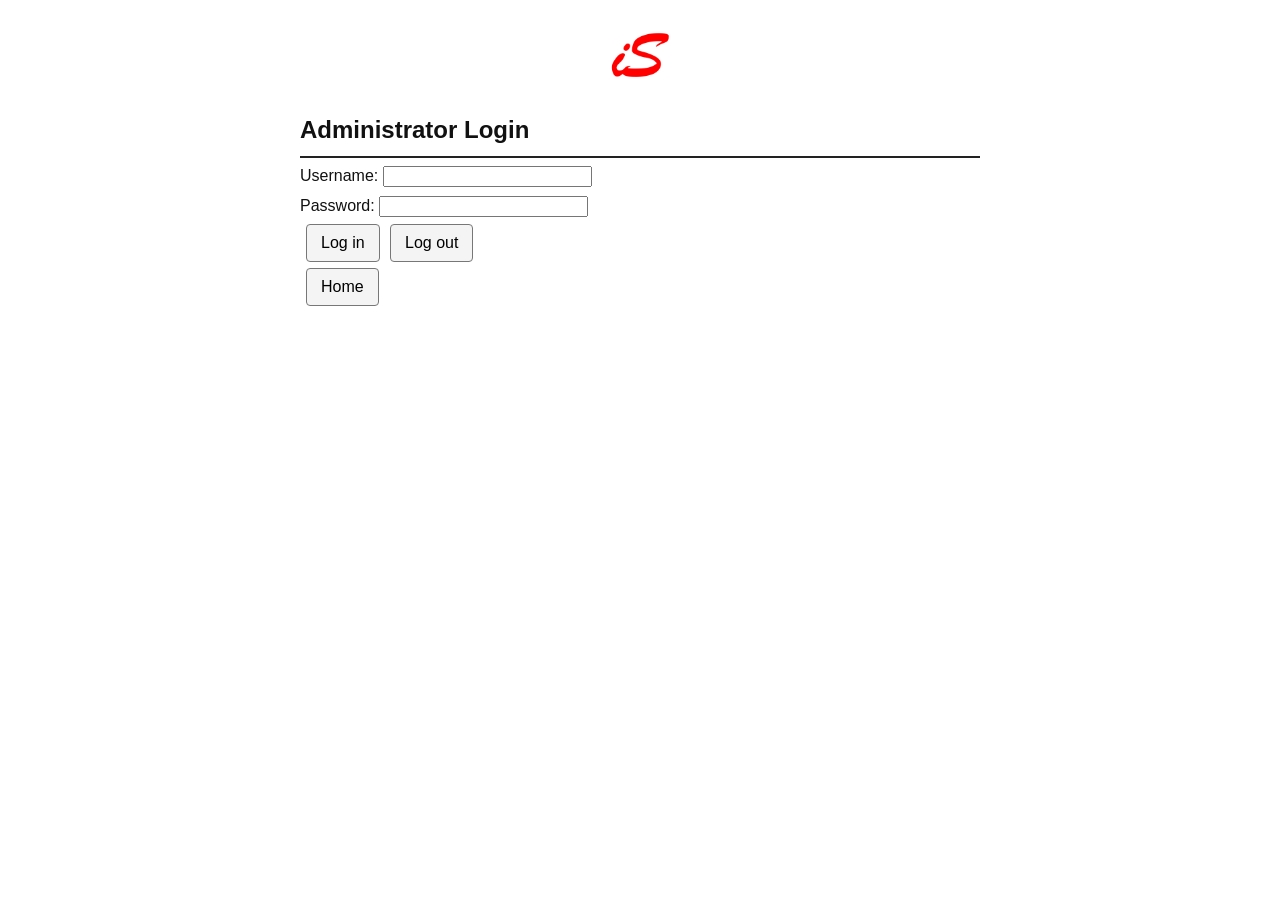
==== admin.html @ 34e44825 "Add client feedback system with admin login and logo Simple localStorage-backed feedback system: cli" ====
<!DOCTYPE html>
<html>
<head>
  <meta charset="utf-8">
  <title>Client Feedback - Administrator</title>
  <link rel="stylesheet" href="shared.css">
  <script src="shared.js"></script>
  <script src="logo.js"></script>
  <script src="accounts.js"></script>
</head>
<body>
  <div id="logo"></div>

  <div id="login">
    <h1>Administrator Login</h1>
    <p>
      Username: <input id="loginUser" type="text" size="24" autocomplete="username">
    </p>
    <p>
      Password: <input id="loginPass" type="password" size="24" autocomplete="current-password">
    </p>
    <p><button id="loginBtn">Log in</button> <button id="logoutBtn">Log out</button></p>
    <p id="loginMsg"></p>
    <p><button id="homeBtn" type="button">Home</button></p>
  </div>

  <div id="adminUI" hidden>
    <h1>Administrator Interface (logged in as <span id="whoami"></span>)</h1>
    <p><a href="index.html">Home</a> | <a href="client.html">Client Interface</a> | <button id="logoutBtn2">Log out</button></p>

    <h2>Submitted Reports</h2>
    <p id="unread"></p>
    <ul id="reportList"></ul>
  </div>

  <script>
    function formatDateTime(iso) {
      const d = new Date(iso);
      return d.toLocaleString();
    }

    function renderThread(report, viewer) {
      const ul = document.createElement("ul");
      for (const msg of report.thread) {
        const li = document.createElement("li");
        const prefix = msg.from === "admin" ? "Administrator: " : "Client: ";
        li.textContent = prefix + msg.text + " (" + formatDateTime(msg.at) + ")";
        if (viewer === "admin" && msg.at) {
          const delBtn = document.createElement("button");
          delBtn.textContent = " Delete";
          delBtn.addEventListener("click", function () {
            if (confirm("Delete this reply?")) {
              deleteReply(report.id, msg.at, msg.from);
              render();
            }
          });
          li.appendChild(delBtn);
        }
        ul.appendChild(li);
      }
      if (report.thread.length === 0) {
        const li = document.createElement("li");
        li.textContent = "(No conversation yet)";
        ul.appendChild(li);
      }
      return ul;
    }

    function reportTitle(report) {
      let text = "Report #" + report.id + " [" + (report.resolved ? "Resolved" : "Unresolved") + "] " + formatDateTime(report.createdAt);
      if (!isSeen(report.id)) {
        text += " [UNREAD]";
      }
      return text;
    }

    function updateUnread() {
      const count = unreadCount();
      const p = document.getElementById("unread");
      if (count === 0) {
        p.textContent = "Unread new reports: 0";
      } else {
        p.textContent = "Unread new reports: " + count;
      }
    }

    function buildReportItem(report) {
      const li = document.createElement("li");

      const title = document.createElement("p");
      title.textContent = reportTitle(report);
      li.appendChild(title);

      const delReportBtn = document.createElement("button");
      delReportBtn.textContent = "Delete report";
      delReportBtn.addEventListener("click", function () {
        if (confirm("Delete this report and its whole conversation? This cannot be undone.")) {
          deleteReport(report.id);
          render();
        }
      });
      const delLine = document.createElement("p");
      delLine.appendChild(delReportBtn);
      li.appendChild(delLine);

      // View report details
      const details = document.createElement("details");
      const summary = document.createElement("summary");
      summary.textContent = "View report details";
      details.appendChild(summary);

      // Opening the report counts as reading it: clears [UNREAD],
      // updates the counter without a full re-render (which would close it).
      details.addEventListener("toggle", function () {
        if (details.open && !isSeen(report.id)) {
          markSeen(report.id);
          title.textContent = reportTitle(report);
          updateUnread();
        }
      });

      const bodyLabel = document.createElement("p");
      bodyLabel.textContent = "Report text:";
      details.appendChild(bodyLabel);

      const body = document.createElement("p");
      body.textContent = report.text;
      details.appendChild(body);

      const threadLabel = document.createElement("p");
      threadLabel.textContent = "Conversation:";
      details.appendChild(threadLabel);

      details.appendChild(renderThread(report, "admin"));

      const responseBox = document.createElement("textarea");
      responseBox.rows = 3;
      responseBox.cols = 50;
      details.appendChild(responseBox);

      const responseBtn = document.createElement("button");
      responseBtn.textContent = "Send";
      responseBtn.addEventListener("click", function () {
        const text = responseBox.value.trim();
        if (text.length === 0) return;
        addReply(report.id, "admin", text);
        render();
      });
      const sendLine = document.createElement("p");
      sendLine.appendChild(responseBtn);
      details.appendChild(sendLine);

      // Resolve controls
      const resolveLine = document.createElement("p");
      if (report.resolved) {
        const markBtn = document.createElement("button");
        markBtn.textContent = "Mark unresolved";
        markBtn.addEventListener("click", function () {
          setResolved(report.id, false);
          render();
        });
        resolveLine.appendChild(markBtn);
      } else {
        const markBtn = document.createElement("button");
        markBtn.textContent = "Mark resolved";
        markBtn.addEventListener("click", function () {
          setResolved(report.id, true);
          render();
        });
        resolveLine.appendChild(markBtn);
      }
      details.appendChild(resolveLine);

      li.appendChild(details);
      return li;
    }

    function render() {
      const data = loadData();
      const reportList = document.getElementById("reportList");
      reportList.textContent = "";
      const reports = data.reports.slice().reverse();
      for (const report of reports) {
        reportList.appendChild(buildReportItem(report));
      }
      if (reports.length === 0) {
        const li = document.createElement("li");
        li.textContent = "(No reports yet)";
        reportList.appendChild(li);
      }
      updateUnread();
    }

    // Keep in sync with client page changes
    onDataChange(render);
    LGO.renderLogo(document.getElementById("logo"));

    // ---- Login gate ----
    const loginDiv = document.getElementById("login");
    const adminUIDiv = document.getElementById("adminUI");
    const loginMsg = document.getElementById("loginMsg");

    function showLogin() {
      loginDiv.hidden = false;
      adminUIDiv.hidden = true;
      document.getElementById("whoami").textContent = "";
      loginMsg.textContent = "";
    }

    function showAdminUI() {
      loginDiv.hidden = true;
      adminUIDiv.hidden = false;
      document.getElementById("whoami").textContent = currentUser();
      render();
    }

    async function attemptLogin() {
      const userEl = document.getElementById("loginUser");
      const passEl = document.getElementById("loginPass");
      const user = userEl.value.trim();
      const pass = passEl.value;
      if (user.length === 0 || pass.length === 0) {
        loginMsg.textContent = "Enter both username and password.";
        return;
      }
      const matched = await checkAdminCredentials(user, pass);
      if (matched) {
        startAdminSession(matched);
        userEl.value = "";
        passEl.value = "";
        loginMsg.textContent = "";
        showAdminUI();
      } else {
        loginMsg.textContent = "Wrong username or password.";
        passEl.value = "";
      }
    }

    document.getElementById("loginBtn").addEventListener("click", attemptLogin);
    document.getElementById("loginPass").addEventListener("keydown", function (e) {
      if (e.key === "Enter") attemptLogin();
    });
    document.getElementById("logoutBtn").addEventListener("click", function () { endAdminSession(); showLogin(); });
    document.getElementById("logoutBtn2").addEventListener("click", function () { endAdminSession(); showLogin(); });
    document.getElementById("homeBtn").addEventListener("click", function () { window.location.href = "index.html"; });

    // Start state: logged in? show admin UI; otherwise show login.
    if (adminSessionActive()) {
      showAdminUI();
    } else {
      showLogin();
    }
  </script>
</body>
</html>
---- shared.css ----
* { box-sizing: border-box; }

body {
  font-family: -apple-system, "Segoe UI", Roboto, Helvetica, Arial, sans-serif;
  max-width: 720px;
  margin: 0 auto;
  padding: 16px 20px 64px;
  line-height: 1.5;
  color: #111;
}

#logo { margin-bottom: 4px; }
#logo img { display: block; margin: 0 auto; }

h1 {
  font-size: 1.5rem;
  margin: 12px 0 6px;
  padding-bottom: 8px;
  border-bottom: 2px solid #222;
}

h2 {
  font-size: 1.1rem;
  margin: 32px 0 8px;
  padding-bottom: 4px;
  border-bottom: 1px solid #ddd;
}

h3 {
  font-size: 1rem;
  margin: 20px 0 4px;
}

p { margin: 6px 0; }

textarea {
  display: block;
  font: inherit;
  color: inherit;
  width: 100%;
  max-width: 100%;
  padding: 8px 10px;
  border: 1px solid #999;
  border-radius: 4px;
  background: #fff;
  resize: vertical;
}

button {
  font: inherit;
  padding: 6px 14px;
  border: 1px solid #777;
  border-radius: 4px;
  background: #f4f4f4;
  cursor: pointer;
}

button:active { background: #e2e2e2; }

ul { margin: 8px 0; padding-left: 22px; }

/* Report list: thin separators instead of a wall of nested bullets */
#reportList > li {
  border-bottom: 1px solid #e5e5e5;
  padding: 12px 0;
}

#reportList > li > p:first-child {
  font-weight: 600;
  margin-top: 0;
}

/* Conversation replies get a subtle left indent */
li ul {
  margin: 6px 0 10px;
  padding-left: 18px;
}

li ul li { margin: 4px 0; }

details {
  border: 1px solid #ddd;
  border-radius: 4px;
  padding: 10px 14px;
  margin: 8px 0;
  background: #fafafa;
}

summary {
  cursor: pointer;
  font-weight: 600;
}

summary + p { margin-top: 8px; }

/* Inline Delete button after reply text */
li button, p button { margin-left: 6px; }

#unread {
  font-weight: 600;
  margin: 8px 0 12px;
}
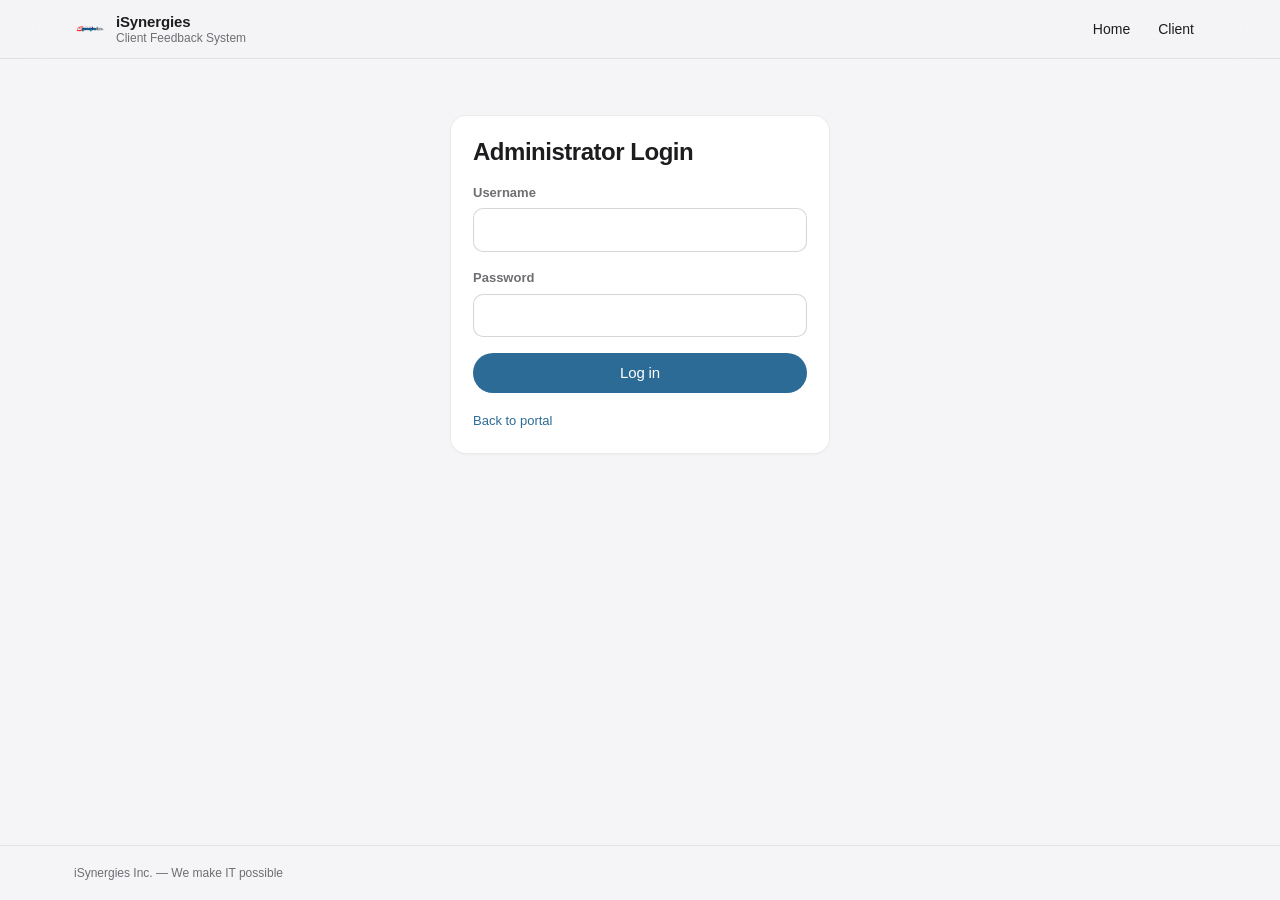
==== commit e915b3a7: "Restyle the feedback interfaces and add project/type report fields Replace the bare pages with an Ap" ====
--- a/admin.html
+++ b/admin.html
@@ -1,216 +1,520 @@
 <!DOCTYPE html>
-<html>
+<html lang="en">
 <head>
   <meta charset="utf-8">
-  <title>Client Feedback - Administrator</title>
+  <meta name="viewport" content="width=device-width, initial-scale=1">
+  <title>Administrator — iSynergies Client Feedback</title>
+  <link rel="icon" href="iSynergies (1).png">
   <link rel="stylesheet" href="shared.css">
   <script src="shared.js"></script>
   <script src="logo.js"></script>
   <script src="accounts.js"></script>
 </head>
 <body>
-  <div id="logo"></div>
-
-  <div id="login">
-    <h1>Administrator Login</h1>
-    <p>
-      Username: <input id="loginUser" type="text" size="24" autocomplete="username">
-    </p>
-    <p>
-      Password: <input id="loginPass" type="password" size="24" autocomplete="current-password">
-    </p>
-    <p><button id="loginBtn">Log in</button> <button id="logoutBtn">Log out</button></p>
-    <p id="loginMsg"></p>
-    <p><button id="homeBtn" type="button">Home</button></p>
-  </div>
-
-  <div id="adminUI" hidden>
-    <h1>Administrator Interface (logged in as <span id="whoami"></span>)</h1>
-    <p><a href="index.html">Home</a> | <a href="client.html">Client Interface</a> | <button id="logoutBtn2">Log out</button></p>
-
-    <h2>Submitted Reports</h2>
-    <p id="unread"></p>
-    <ul id="reportList"></ul>
-  </div>
+  <header class="topbar">
+    <div class="wrap topbar-inner">
+      <a class="brand" href="index.html">
+        <span class="brand-logo" id="logo"></span>
+        <span class="brand-text">
+          <strong>iSynergies</strong>
+          <span>Client Feedback System</span>
+        </span>
+      </a>
+      <nav class="navlinks" aria-label="Primary">
+        <a href="index.html">Home</a>
+        <a href="client.html">Client</a>
+      </nav>
+    </div>
+  </header>
+
+  <!-- Logged out -->
+  <main class="wrap" id="loginView">
+    <div class="login-wrap">
+      <section class="card login-card" aria-labelledby="loginTitle">
+        <div class="card-head">
+          <h1 id="loginTitle">Administrator Login</h1>
+        </div>
+        <form id="loginForm" novalidate>
+          <div class="field">
+            <label for="loginUser">Username</label>
+            <input id="loginUser" type="text" autocomplete="username" autocapitalize="none" spellcheck="false">
+          </div>
+          <div class="field">
+            <label for="loginPass">Password</label>
+            <input id="loginPass" type="password" autocomplete="current-password">
+          </div>
+          <button class="btn btn-primary btn-block" type="submit">Log in</button>
+          <p class="hint" id="loginMsg" role="alert" aria-live="assertive"></p>
+        </form>
+        <p class="hint" style="margin-top:18px"><a href="index.html">Back to portal</a></p>
+      </section>
+    </div>
+  </main>
+
+  <!-- Logged in -->
+  <main class="wrap" id="adminView" hidden>
+    <div class="notice" id="notice" hidden>
+      <svg width="18" height="18" viewBox="0 0 24 24" fill="none" stroke="currentColor" stroke-width="1.8" stroke-linecap="round" stroke-linejoin="round" aria-hidden="true">
+        <path d="M6 9a6 6 0 0 1 12 0c0 5 2 6 2 6H4s2-1 2-6"></path>
+        <path d="M10 19a2.2 2.2 0 0 0 4 0"></path>
+      </svg>
+      <span id="noticeText"></span>
+      <button class="notice-close" id="noticeClose" type="button" aria-label="Dismiss notifications">&times;</button>
+    </div>
+
+    <header class="admin-head">
+      <span class="avatar" id="avatar" aria-hidden="true">A</span>
+      <div>
+        <h1>Administrator Dashboard</h1>
+        <p class="meta">Signed in as <span id="whoami"></span></p>
+      </div>
+      <div class="who">
+        <button class="btn btn-secondary btn-sm" id="logoutBtn" type="button">Log out</button>
+      </div>
+    </header>
+
+    <div class="admin-grid">
+      <aside>
+        <nav class="sidenav" aria-label="Report filters">
+          <button type="button" data-filter="all" aria-current="true">
+            All Reports <span class="count" data-count="all">0</span>
+          </button>
+          <button type="button" data-filter="open">
+            Open <span class="count" data-count="open">0</span>
+          </button>
+          <button type="button" data-filter="resolved">
+            Resolved <span class="count" data-count="resolved">0</span>
+          </button>
+          <button type="button" data-filter="unread">
+            Unread <span class="count" data-count="unread">0</span>
+          </button>
+        </nav>
+      </aside>
+
+      <section aria-labelledby="reportsTitle">
+        <div class="card-head">
+          <h2 id="reportsTitle">Submitted Reports</h2>
+        </div>
+
+        <div class="toolbar">
+          <label class="visually-hidden" for="search">Search reports</label>
+          <input class="search" id="search" type="search" placeholder="Search title, description or project" autocomplete="off">
+          <label class="visually-hidden" for="filterProject">Filter by project</label>
+          <select id="filterProject"></select>
+          <button class="btn btn-secondary btn-sm" id="clearFilters" type="button">Clear</button>
+        </div>
+
+        <div class="table-wrap">
+          <table>
+            <thead>
+              <tr>
+                <th scope="col">ID</th>
+                <th scope="col">Project</th>
+                <th scope="col">Title</th>
+                <th scope="col">Submitted</th>
+                <th scope="col">Status</th>
+                <th scope="col">Actions</th>
+              </tr>
+            </thead>
+            <tbody id="reportRows"></tbody>
+          </table>
+        </div>
+      </section>
+    </div>
+  </main>
+
+  <footer class="site-footer">
+    <div class="wrap">iSynergies Inc. — We make IT possible</div>
+  </footer>
+
+  <!-- Report details -->
+  <dialog id="reportDialog" aria-labelledby="dlgTitle">
+    <div class="dialog-card">
+      <div class="card-head">
+        <h2 id="dlgTitle">Report</h2>
+        <button class="btn btn-ghost btn-sm" id="dlgClose" type="button">Close</button>
+      </div>
+
+      <div class="dialog-meta" id="dlgMeta"></div>
+      <p class="dialog-text" id="dlgText"></p>
+
+      <h3>Conversation</h3>
+      <div id="dlgThread"></div>
+
+      <div class="field">
+        <label for="dlgReply">Reply to client</label>
+        <textarea id="dlgReply" rows="3" placeholder="Write a response&hellip;"></textarea>
+      </div>
+
+      <div class="dlg-actions">
+        <button class="btn btn-primary btn-sm" id="dlgSend" type="button">Reply</button>
+        <button class="btn btn-secondary btn-sm" id="dlgToggle" type="button">Mark resolved</button>
+        <span class="spacer"></span>
+        <button class="btn btn-danger-ghost btn-sm" id="dlgDelete" type="button">Delete report</button>
+      </div>
+    </div>
+  </dialog>
 
   <script>
-    function formatDateTime(iso) {
-      const d = new Date(iso);
-      return d.toLocaleString();
-    }
-
-    function renderThread(report, viewer) {
-      const ul = document.createElement("ul");
-      for (const msg of report.thread) {
-        const li = document.createElement("li");
-        const prefix = msg.from === "admin" ? "Administrator: " : "Client: ";
-        li.textContent = prefix + msg.text + " (" + formatDateTime(msg.at) + ")";
-        if (viewer === "admin" && msg.at) {
-          const delBtn = document.createElement("button");
-          delBtn.textContent = " Delete";
-          delBtn.addEventListener("click", function () {
-            if (confirm("Delete this reply?")) {
-              deleteReply(report.id, msg.at, msg.from);
-              render();
-            }
-          });
-          li.appendChild(delBtn);
-        }
-        ul.appendChild(li);
-      }
-      if (report.thread.length === 0) {
-        const li = document.createElement("li");
-        li.textContent = "(No conversation yet)";
-        ul.appendChild(li);
-      }
-      return ul;
-    }
-
-    function reportTitle(report) {
-      let text = "Report #" + report.id + " [" + (report.resolved ? "Resolved" : "Unresolved") + "] " + formatDateTime(report.createdAt);
+    // ---- Dashboard state ----
+    const filters = { status: "all", q: "", project: "all" };
+    let activeReportId = null;
+    let noticeDismissed = false;
+
+    const loginView = document.getElementById("loginView");
+    const adminView = document.getElementById("adminView");
+    const loginMsg = document.getElementById("loginMsg");
+    const notice = document.getElementById("notice");
+    const noticeText = document.getElementById("noticeText");
+    const searchInput = document.getElementById("search");
+    const projectFilter = document.getElementById("filterProject");
+    const reportRows = document.getElementById("reportRows");
+    const dialog = document.getElementById("reportDialog");
+    const dlgReply = document.getElementById("dlgReply");
+
+    function formatDate(iso) {
+      const date = new Date(iso);
+      if (isNaN(date.getTime())) return "";
+      return date.toLocaleDateString(undefined, {
+        year: "numeric",
+        month: "short",
+        day: "numeric"
+      });
+    }
+
+    function sortedReports() {
+      return loadData().reports.slice().reverse();
+    }
+
+    function activeReport() {
+      if (activeReportId === null) return null;
+      const report = loadData().reports.find(function (r) {
+        return r.id === activeReportId;
+      });
+      return report || null;
+    }
+
+    // ---- Filter controls ----
+
+    function populateProjectFilter() {
+      const current = projectFilter.value || "all";
+      projectFilter.textContent = "";
+      const all = document.createElement("option");
+      all.value = "all";
+      all.textContent = "All projects";
+      projectFilter.appendChild(all);
+      for (const project of PROJECTS) {
+        const option = document.createElement("option");
+        option.value = project;
+        option.textContent = project;
+        projectFilter.appendChild(option);
+      }
+      projectFilter.value = current;
+    }
+
+    function setActiveFilter(status) {
+      filters.status = status;
+      for (const button of document.querySelectorAll(".sidenav button")) {
+        button.setAttribute(
+          "aria-current",
+          button.dataset.filter === status ? "true" : "false"
+        );
+      }
+      render();
+    }
+
+    for (const button of document.querySelectorAll(".sidenav button")) {
+      button.addEventListener("click", function () {
+        setActiveFilter(button.dataset.filter);
+      });
+    }
+
+    searchInput.addEventListener("input", function () {
+      filters.q = searchInput.value;
+      render();
+    });
+
+    projectFilter.addEventListener("change", function () {
+      filters.project = projectFilter.value;
+      render();
+    });
+
+    document.getElementById("clearFilters").addEventListener("click", function () {
+      searchInput.value = "";
+      projectFilter.value = "all";
+      filters.q = "";
+      filters.project = "all";
+      setActiveFilter("all");
+    });
+
+    // ---- Rendering ----
+
+    function updateCounts(reports) {
+      const counts = statusCounts(reports);
+      for (const element of document.querySelectorAll("[data-count]")) {
+        element.textContent = counts[element.dataset.count];
+      }
+
+      if (counts.unread > 0 && !noticeDismissed) {
+        notice.hidden = false;
+        noticeText.textContent =
+          counts.unread +
+          (counts.unread === 1
+            ? " new report awaiting review"
+            : " new reports awaiting review");
+      } else {
+        notice.hidden = true;
+      }
+    }
+
+    function buildCell(label, value, className) {
+      const cell = document.createElement("td");
+      cell.dataset.label = label;
+      if (className) cell.className = className;
+      cell.textContent = value;
+      return cell;
+    }
+
+    function buildRow(report) {
+      const row = document.createElement("tr");
+
+      row.appendChild(buildCell("ID", String(report.id)));
+
+      row.appendChild(buildCell("Project", reportProject(report)));
+
+      const titleCell = document.createElement("td");
+      titleCell.dataset.label = "Title";
+      const title = document.createElement("p");
+      title.className = "title";
+      title.textContent = reportTitle(report);
+      titleCell.appendChild(title);
+
+      const tags = document.createElement("div");
+      tags.className = "pills";
+      const typeTag = document.createElement("span");
+      typeTag.className = "tag";
+      typeTag.textContent = reportTypeLabel(report);
+      tags.appendChild(typeTag);
       if (!isSeen(report.id)) {
-        text += " [UNREAD]";
-      }
-      return text;
-    }
-
-    function updateUnread() {
-      const count = unreadCount();
-      const p = document.getElementById("unread");
-      if (count === 0) {
-        p.textContent = "Unread new reports: 0";
-      } else {
-        p.textContent = "Unread new reports: " + count;
-      }
-    }
-
-    function buildReportItem(report) {
-      const li = document.createElement("li");
-
-      const title = document.createElement("p");
-      title.textContent = reportTitle(report);
-      li.appendChild(title);
-
-      const delReportBtn = document.createElement("button");
-      delReportBtn.textContent = "Delete report";
-      delReportBtn.addEventListener("click", function () {
-        if (confirm("Delete this report and its whole conversation? This cannot be undone.")) {
+        const unread = document.createElement("span");
+        unread.className = "pill pill-new";
+        unread.textContent = "NEW";
+        tags.appendChild(unread);
+      }
+      titleCell.appendChild(tags);
+      row.appendChild(titleCell);
+
+      row.appendChild(buildCell("Submitted", formatDate(report.createdAt)));
+
+      const statusCell = document.createElement("td");
+      statusCell.dataset.label = "Status";
+      const status = document.createElement("span");
+      status.className = "pill " + (report.resolved ? "pill-resolved" : "pill-open");
+      status.textContent = report.resolved ? "Resolved" : "Open";
+      statusCell.appendChild(status);
+      row.appendChild(statusCell);
+
+      const actionsCell = document.createElement("td");
+      actionsCell.dataset.label = "Actions";
+      actionsCell.className = "actions";
+      const actions = document.createElement("div");
+      actions.className = "actions-inner";
+
+      const openButton = document.createElement("button");
+      openButton.type = "button";
+      openButton.className = "btn btn-secondary btn-sm";
+      openButton.textContent = "Open";
+      openButton.addEventListener("click", function () {
+        openReport(report.id);
+      });
+      actions.appendChild(openButton);
+
+      const deleteButton = document.createElement("button");
+      deleteButton.type = "button";
+      deleteButton.className = "btn btn-danger-ghost btn-sm";
+      deleteButton.textContent = "Delete";
+      deleteButton.addEventListener("click", function () {
+        if (
+          confirm(
+            "Delete this report and its whole conversation? This cannot be undone."
+          )
+        ) {
           deleteReport(report.id);
+          if (activeReportId === report.id) closeDialog();
           render();
         }
       });
-      const delLine = document.createElement("p");
-      delLine.appendChild(delReportBtn);
-      li.appendChild(delLine);
-
-      // View report details
-      const details = document.createElement("details");
-      const summary = document.createElement("summary");
-      summary.textContent = "View report details";
-      details.appendChild(summary);
-
-      // Opening the report counts as reading it: clears [UNREAD],
-      // updates the counter without a full re-render (which would close it).
-      details.addEventListener("toggle", function () {
-        if (details.open && !isSeen(report.id)) {
-          markSeen(report.id);
-          title.textContent = reportTitle(report);
-          updateUnread();
-        }
-      });
-
-      const bodyLabel = document.createElement("p");
-      bodyLabel.textContent = "Report text:";
-      details.appendChild(bodyLabel);
-
-      const body = document.createElement("p");
-      body.textContent = report.text;
-      details.appendChild(body);
-
-      const threadLabel = document.createElement("p");
-      threadLabel.textContent = "Conversation:";
-      details.appendChild(threadLabel);
-
-      details.appendChild(renderThread(report, "admin"));
-
-      const responseBox = document.createElement("textarea");
-      responseBox.rows = 3;
-      responseBox.cols = 50;
-      details.appendChild(responseBox);
-
-      const responseBtn = document.createElement("button");
-      responseBtn.textContent = "Send";
-      responseBtn.addEventListener("click", function () {
-        const text = responseBox.value.trim();
-        if (text.length === 0) return;
-        addReply(report.id, "admin", text);
+      actions.appendChild(deleteButton);
+
+      actionsCell.appendChild(actions);
+      row.appendChild(actionsCell);
+
+      return row;
+    }
+
+    function renderRows(reports) {
+      reportRows.textContent = "";
+      const visible = filterReports(reports, filters);
+
+      if (visible.length === 0) {
+        const row = document.createElement("tr");
+        const cell = document.createElement("td");
+        cell.colSpan = 6;
+        cell.className = "cell-empty";
+        cell.textContent =
+          reports.length === 0
+            ? "No reports yet. Client submissions will appear here."
+            : "No reports match these filters.";
+        row.appendChild(cell);
+        reportRows.appendChild(row);
+        return;
+      }
+
+      for (const report of visible) {
+        reportRows.appendChild(buildRow(report));
+      }
+    }
+
+    function render() {
+      if (adminView.hidden) return;
+      const reports = sortedReports();
+      updateCounts(reports);
+      renderRows(reports);
+    }
+
+    // ---- Report dialog ----
+
+    function renderDialog() {
+      const report = activeReport();
+      if (!report) {
+        if (dialog.open) dialog.close();
+        return;
+      }
+
+      document.getElementById("dlgTitle").textContent = reportTitle(report);
+
+      const meta = document.getElementById("dlgMeta");
+      meta.textContent = "";
+      const metaText = document.createElement("span");
+      metaText.className = "meta";
+      metaText.textContent =
+        reportProject(report) +
+        " \u00b7 " +
+        reportTypeLabel(report) +
+        " \u00b7 " +
+        formatDateTime(report.createdAt) +
+        " \u00b7 #" +
+        report.id;
+      meta.appendChild(metaText);
+      const status = document.createElement("span");
+      status.className = "pill " + (report.resolved ? "pill-resolved" : "pill-open");
+      status.textContent = report.resolved ? "Resolved" : "Open";
+      meta.appendChild(status);
+
+      document.getElementById("dlgText").textContent = report.text;
+
+      const threadContainer = document.getElementById("dlgThread");
+      threadContainer.textContent = "";
+      threadContainer.appendChild(
+        buildThreadList(report, "admin", function (message) {
+          if (confirm("Delete this reply?")) {
+            deleteReply(report.id, message.at, message.from);
+            renderDialog();
+            render();
+          }
+        })
+      );
+
+      document.getElementById("dlgToggle").textContent = report.resolved
+        ? "Reopen report"
+        : "Mark resolved";
+      document.getElementById("dlgDelete").textContent = "Delete report";
+    }
+
+    function openReport(id) {
+      activeReportId = id;
+      markSeen(id);
+      render();
+      dlgReply.value = "";
+      renderDialog();
+      if (!dialog.open) dialog.showModal();
+    }
+
+    function closeDialog() {
+      activeReportId = null;
+      if (dialog.open) dialog.close();
+    }
+
+    document.getElementById("dlgClose").addEventListener("click", closeDialog);
+
+    dialog.addEventListener("close", function () {
+      activeReportId = null;
+    });
+
+    document.getElementById("dlgSend").addEventListener("click", function () {
+      const report = activeReport();
+      if (!report) return;
+      const text = dlgReply.value.trim();
+      if (text.length === 0) {
+        dlgReply.focus();
+        return;
+      }
+      addReply(report.id, "admin", text);
+      dlgReply.value = "";
+      renderDialog();
+      render();
+    });
+
+    document.getElementById("dlgToggle").addEventListener("click", function () {
+      const report = activeReport();
+      if (!report) return;
+      setResolved(report.id, !report.resolved);
+      renderDialog();
+      render();
+    });
+
+    document.getElementById("dlgDelete").addEventListener("click", function () {
+      const report = activeReport();
+      if (!report) return;
+      if (
+        confirm(
+          "Delete this report and its whole conversation? This cannot be undone."
+        )
+      ) {
+        deleteReport(report.id);
+        closeDialog();
         render();
-      });
-      const sendLine = document.createElement("p");
-      sendLine.appendChild(responseBtn);
-      details.appendChild(sendLine);
-
-      // Resolve controls
-      const resolveLine = document.createElement("p");
-      if (report.resolved) {
-        const markBtn = document.createElement("button");
-        markBtn.textContent = "Mark unresolved";
-        markBtn.addEventListener("click", function () {
-          setResolved(report.id, false);
-          render();
-        });
-        resolveLine.appendChild(markBtn);
-      } else {
-        const markBtn = document.createElement("button");
-        markBtn.textContent = "Mark resolved";
-        markBtn.addEventListener("click", function () {
-          setResolved(report.id, true);
-          render();
-        });
-        resolveLine.appendChild(markBtn);
-      }
-      details.appendChild(resolveLine);
-
-      li.appendChild(details);
-      return li;
-    }
-
-    function render() {
-      const data = loadData();
-      const reportList = document.getElementById("reportList");
-      reportList.textContent = "";
-      const reports = data.reports.slice().reverse();
-      for (const report of reports) {
-        reportList.appendChild(buildReportItem(report));
-      }
-      if (reports.length === 0) {
-        const li = document.createElement("li");
-        li.textContent = "(No reports yet)";
-        reportList.appendChild(li);
-      }
-      updateUnread();
-    }
-
-    // Keep in sync with client page changes
-    onDataChange(render);
-    LGO.renderLogo(document.getElementById("logo"));
+      }
+    });
+
+    document.getElementById("noticeClose").addEventListener("click", function () {
+      noticeDismissed = true;
+      notice.hidden = true;
+    });
+
+    // Keep in sync with client page changes.
+    onDataChange(function () {
+      render();
+      if (activeReportId !== null && dialog.open) renderDialog();
+    });
 
     // ---- Login gate ----
-    const loginDiv = document.getElementById("login");
-    const adminUIDiv = document.getElementById("adminUI");
-    const loginMsg = document.getElementById("loginMsg");
 
     function showLogin() {
-      loginDiv.hidden = false;
-      adminUIDiv.hidden = true;
+      loginView.hidden = false;
+      adminView.hidden = true;
       document.getElementById("whoami").textContent = "";
       loginMsg.textContent = "";
     }
 
     function showAdminUI() {
-      loginDiv.hidden = true;
-      adminUIDiv.hidden = false;
-      document.getElementById("whoami").textContent = currentUser();
+      loginView.hidden = true;
+      adminView.hidden = false;
+      const user = currentUser() || "";
+      document.getElementById("whoami").textContent = user;
+      document.getElementById("avatar").textContent = user
+        ? user.charAt(0).toUpperCase()
+        : "A";
       render();
     }
 
@@ -233,18 +537,24 @@
       } else {
         loginMsg.textContent = "Wrong username or password.";
         passEl.value = "";
-      }
-    }
-
-    document.getElementById("loginBtn").addEventListener("click", attemptLogin);
-    document.getElementById("loginPass").addEventListener("keydown", function (e) {
-      if (e.key === "Enter") attemptLogin();
-    });
-    document.getElementById("logoutBtn").addEventListener("click", function () { endAdminSession(); showLogin(); });
-    document.getElementById("logoutBtn2").addEventListener("click", function () { endAdminSession(); showLogin(); });
-    document.getElementById("homeBtn").addEventListener("click", function () { window.location.href = "index.html"; });
-
-    // Start state: logged in? show admin UI; otherwise show login.
+        passEl.focus();
+      }
+    }
+
+    document.getElementById("loginForm").addEventListener("submit", function (event) {
+      event.preventDefault();
+      attemptLogin();
+    });
+
+    document.getElementById("logoutBtn").addEventListener("click", function () {
+      endAdminSession();
+      closeDialog();
+      showLogin();
+    });
+
+    LGO.renderLogo(document.getElementById("logo"), 32);
+    populateProjectFilter();
+
     if (adminSessionActive()) {
       showAdminUI();
     } else {
--- a/shared.css
+++ b/shared.css
@@ -1,102 +1,1202 @@
-* { box-sizing: border-box; }
+/* ==========================================================================
+   Client Feedback System — shared design system
+   Apple-inspired: system fonts, hairline borders, soft radii, restrained
+   palette. No webfonts, so the interface works fully offline.
+   ========================================================================== */
+
+/* ---------- Tokens ---------- */
+:root {
+  --page: #f5f5f7;
+  --surface: #ffffff;
+  --surface-2: #fbfbfd;
+  --text: #1d1d1f;
+  --text-2: #6e6e73;
+  --line: rgba(0, 0, 0, 0.08);
+  --line-strong: rgba(0, 0, 0, 0.16);
+
+  --accent: #2c6b95;
+  --accent-strong: #245a7f;
+  --accent-soft: #eaf2f8;
+
+  --green: #2f7d4f;
+  --green-soft: #e7f4ec;
+
+  --red: #c0392b;
+  --red-soft: #fdecea;
+
+  --amber: #8a5a10;
+  --amber-soft: #fdf3e2;
+
+  --radius: 16px;
+  --radius-sm: 10px;
+  --shadow: 0 1px 2px rgba(0, 0, 0, 0.04), 0 12px 32px rgba(0, 0, 0, 0.06);
+  --font: -apple-system, BlinkMacSystemFont, "SF Pro Text", "Segoe UI", Roboto,
+    Helvetica, Arial, sans-serif;
+}
+
+/* ---------- Base ---------- */
+*,
+*::before,
+*::after {
+  box-sizing: border-box;
+}
+
+html {
+  -webkit-text-size-adjust: 100%;
+}
+
+[hidden] {
+  display: none !important;
+}
 
 body {
-  font-family: -apple-system, "Segoe UI", Roboto, Helvetica, Arial, sans-serif;
+  margin: 0;
+  min-height: 100vh;
+  display: flex;
+  flex-direction: column;
+  background: var(--page);
+  color: var(--text);
+  font: 400 17px/1.5 var(--font);
+  -webkit-font-smoothing: antialiased;
+}
+
+main {
+  flex: 1 0 auto;
+}
+
+a {
+  color: var(--accent);
+  text-decoration: none;
+}
+
+a:hover {
+  text-decoration: underline;
+}
+
+h1,
+h2,
+h3 {
+  letter-spacing: -0.02em;
+  line-height: 1.2;
+}
+
+h1 {
+  font-size: 34px;
+  margin: 0;
+}
+
+h2 {
+  font-size: 20px;
+  margin: 0 0 14px;
+}
+
+h3 {
+  font-size: 15px;
+  margin: 22px 0 8px;
+}
+
+p {
+  margin: 0 0 10px;
+}
+
+.wrap {
+  width: 100%;
+  max-width: 1180px;
+  margin: 0 auto;
+  padding: 0 24px;
+}
+
+.stack {
   max-width: 720px;
-  margin: 0 auto;
-  padding: 16px 20px 64px;
-  line-height: 1.5;
-  color: #111;
-}
-
-#logo { margin-bottom: 4px; }
-#logo img { display: block; margin: 0 auto; }
-
-h1 {
-  font-size: 1.5rem;
-  margin: 12px 0 6px;
-  padding-bottom: 8px;
-  border-bottom: 2px solid #222;
-}
-
-h2 {
-  font-size: 1.1rem;
-  margin: 32px 0 8px;
-  padding-bottom: 4px;
-  border-bottom: 1px solid #ddd;
-}
-
-h3 {
-  font-size: 1rem;
-  margin: 20px 0 4px;
-}
-
-p { margin: 6px 0; }
-
+}
+
+/* Portal page: keep the single content column centred under the top bar. */
+main.centered > .page-head,
+main.centered > .portal-grid,
+main.centered > .card {
+  margin-left: auto;
+  margin-right: auto;
+}
+
+main.centered > .portal-grid {
+  margin-top: 32px;
+  margin-bottom: 36px;
+}
+
+.meta {
+  margin: 0;
+  font-size: 13px;
+  color: var(--text-2);
+}
+
+.hint {
+  margin: 8px 0 0;
+  font-size: 13px;
+  color: var(--text-2);
+}
+
+.eyebrow {
+  margin: 0 0 8px;
+  font-size: 12px;
+  font-weight: 600;
+  letter-spacing: 0.08em;
+  text-transform: uppercase;
+  color: var(--text-2);
+}
+
+.visually-hidden {
+  position: absolute;
+  width: 1px;
+  height: 1px;
+  margin: -1px;
+  padding: 0;
+  overflow: hidden;
+  clip: rect(0 0 0 0);
+  white-space: nowrap;
+  border: 0;
+}
+
+/* ---------- Top bar ---------- */
+.topbar {
+  position: sticky;
+  top: 0;
+  z-index: 20;
+  background: rgba(245, 245, 247, 0.82);
+  -webkit-backdrop-filter: saturate(180%) blur(20px);
+  backdrop-filter: saturate(180%) blur(20px);
+  border-bottom: 1px solid var(--line);
+}
+
+.topbar-inner {
+  display: flex;
+  align-items: center;
+  justify-content: space-between;
+  gap: 16px;
+  min-height: 58px;
+}
+
+.brand {
+  display: flex;
+  align-items: center;
+  gap: 10px;
+  color: var(--text);
+}
+
+.brand:hover {
+  text-decoration: none;
+}
+
+.brand-logo img {
+  display: block;
+  width: 32px;
+  height: auto;
+}
+
+.brand-text {
+  display: flex;
+  flex-direction: column;
+  line-height: 1.2;
+}
+
+.brand-text strong {
+  font-size: 15px;
+  letter-spacing: -0.01em;
+}
+
+.brand-text span {
+  font-size: 12px;
+  color: var(--text-2);
+}
+
+.navlinks {
+  display: flex;
+  align-items: center;
+  gap: 4px;
+  flex-wrap: wrap;
+}
+
+.navlinks a {
+  padding: 6px 12px;
+  border-radius: 999px;
+  font-size: 14px;
+  font-weight: 500;
+  color: var(--text);
+}
+
+.navlinks a:hover {
+  background: rgba(0, 0, 0, 0.05);
+  text-decoration: none;
+}
+
+/* ---------- Page head ---------- */
+.page-head {
+  padding: 44px 0 4px;
+  max-width: 720px;
+}
+
+.page-head .sub {
+  margin: 10px 0 0;
+  color: var(--text-2);
+  font-size: 17px;
+}
+
+/* ---------- Surfaces ---------- */
+.card {
+  background: var(--surface);
+  border: 1px solid var(--line);
+  border-radius: var(--radius);
+  padding: 22px;
+  box-shadow: 0 1px 2px rgba(0, 0, 0, 0.03);
+}
+
+.card + .card {
+  margin-top: 20px;
+}
+
+.card-head {
+  display: flex;
+  align-items: center;
+  justify-content: space-between;
+  gap: 12px;
+  margin-bottom: 16px;
+}
+
+.card-head h2,
+.card-head h1 {
+  margin: 0;
+}
+
+.empty {
+  margin: 0;
+  padding: 26px 16px;
+  text-align: center;
+  font-size: 14px;
+  color: var(--text-2);
+  background: var(--surface-2);
+  border: 1px dashed var(--line-strong);
+  border-radius: 12px;
+}
+
+/* ---------- Buttons ---------- */
+.btn {
+  display: inline-flex;
+  align-items: center;
+  justify-content: center;
+  gap: 6px;
+  appearance: none;
+  border: 1px solid transparent;
+  border-radius: 999px;
+  padding: 10px 20px;
+  font: 500 15px/1.2 var(--font);
+  letter-spacing: -0.01em;
+  color: var(--text);
+  background: var(--surface);
+  cursor: pointer;
+  transition: background-color 160ms ease, border-color 160ms ease,
+    color 160ms ease, opacity 160ms ease;
+}
+
+.btn:focus-visible {
+  outline: none;
+  box-shadow: 0 0 0 4px rgba(44, 107, 149, 0.28);
+}
+
+.btn-primary {
+  background: var(--accent);
+  color: #fff;
+}
+
+.btn-primary:hover {
+  background: var(--accent-strong);
+}
+
+.btn-secondary {
+  background: var(--surface);
+  border-color: var(--line-strong);
+  color: var(--text);
+}
+
+.btn-secondary:hover {
+  background: var(--surface-2);
+}
+
+.btn-danger {
+  background: var(--red);
+  color: #fff;
+}
+
+.btn-danger:hover {
+  background: #a93226;
+}
+
+.btn-ghost {
+  background: transparent;
+  color: var(--accent);
+  padding: 8px 12px;
+}
+
+.btn-ghost:hover {
+  background: var(--accent-soft);
+}
+
+.btn-danger-ghost {
+  background: transparent;
+  color: var(--red);
+  padding: 8px 12px;
+}
+
+.btn-danger-ghost:hover {
+  background: var(--red-soft);
+}
+
+.btn-sm {
+  padding: 6px 14px;
+  font-size: 13px;
+}
+
+.btn-block {
+  width: 100%;
+}
+
+.btn:disabled {
+  opacity: 0.45;
+  cursor: not-allowed;
+}
+
+/* ---------- Forms ---------- */
+.field {
+  margin-bottom: 16px;
+}
+
+.field > label:not(.switch),
+.field-label {
+  display: block;
+  margin-bottom: 6px;
+  font-size: 13px;
+  font-weight: 600;
+  color: var(--text-2);
+}
+
+input[type="text"],
+input[type="password"],
+input[type="search"],
+select,
 textarea {
-  display: block;
-  font: inherit;
-  color: inherit;
   width: 100%;
+  padding: 10px 12px;
+  font: 400 15px/1.45 var(--font);
+  color: var(--text);
+  background: var(--surface);
+  border: 1px solid var(--line-strong);
+  border-radius: var(--radius-sm);
+  transition: border-color 160ms ease, box-shadow 160ms ease;
+}
+
+textarea {
+  min-height: 110px;
+  resize: vertical;
+}
+
+input:focus,
+select:focus,
+textarea:focus {
+  outline: none;
+  border-color: var(--accent);
+  box-shadow: 0 0 0 4px rgba(44, 107, 149, 0.18);
+}
+
+select {
+  appearance: none;
+  -webkit-appearance: none;
+  padding-right: 34px;
+  background-image: url("data:image/svg+xml;charset=utf-8,%3Csvg xmlns='http://www.w3.org/2000/svg' width='12' height='8' viewBox='0 0 12 8'%3E%3Cpath d='M1 1.5 6 6.5l5-5' fill='none' stroke='%236e6e73' stroke-width='1.6' stroke-linecap='round' stroke-linejoin='round'/%3E%3C/svg%3E");
+  background-repeat: no-repeat;
+  background-position: right 12px center;
+}
+
+/* Bug / Feedback switch */
+.switch {
+  position: relative;
+  display: inline-flex;
+  align-items: center;
+  gap: 10px;
+  cursor: pointer;
+  user-select: none;
+}
+
+.switch input {
+  position: absolute;
+  width: 1px;
+  height: 1px;
+  opacity: 0;
+}
+
+.switch-track {
+  position: relative;
+  flex: none;
+  width: 44px;
+  height: 26px;
+  border-radius: 999px;
+  background: #d2d2d7;
+  transition: background-color 160ms ease;
+}
+
+.switch-track::after {
+  content: "";
+  position: absolute;
+  top: 3px;
+  left: 3px;
+  width: 20px;
+  height: 20px;
+  border-radius: 50%;
+  background: #fff;
+  box-shadow: 0 1px 2px rgba(0, 0, 0, 0.2);
+  transition: transform 160ms ease;
+}
+
+.switch input:checked + .switch-track {
+  background: var(--accent);
+}
+
+.switch input:checked + .switch-track::after {
+  transform: translateX(18px);
+}
+
+.switch input:focus-visible + .switch-track {
+  box-shadow: 0 0 0 4px rgba(44, 107, 149, 0.25);
+}
+
+.switch-text {
+  font-size: 14px;
+  font-weight: 500;
+}
+
+/* ---------- Pills and tags ---------- */
+.pill {
+  display: inline-flex;
+  align-items: center;
+  gap: 6px;
+  padding: 3px 10px;
+  border-radius: 999px;
+  font-size: 12px;
+  font-weight: 600;
+  letter-spacing: 0.01em;
+  white-space: nowrap;
+}
+
+.pill-open {
+  background: var(--accent-soft);
+  color: var(--accent-strong);
+}
+
+.pill-resolved {
+  background: var(--green-soft);
+  color: var(--green);
+}
+
+.pill-new {
+  background: var(--red-soft);
+  color: var(--red);
+}
+
+.pills {
+  display: flex;
+  align-items: center;
+  gap: 6px;
+  flex-wrap: wrap;
+}
+
+.tag {
+  display: inline-block;
+  padding: 1px 7px;
+  font-size: 11px;
+  font-weight: 600;
+  color: var(--text-2);
+  border: 1px solid var(--line);
+  border-radius: 6px;
+  white-space: nowrap;
+}
+
+/* ---------- Portal page ---------- */
+.portal-grid {
+  display: grid;
+  grid-template-columns: repeat(2, minmax(0, 1fr));
+  gap: 20px;
+  max-width: 720px;
+  margin: 32px 0 36px;
+}
+
+.tile {
+  display: flex;
+  flex-direction: column;
+  align-items: center;
+  gap: 10px;
+  padding: 40px 22px;
+  text-align: center;
+  color: var(--text);
+  background: var(--surface);
+  border: 1px solid var(--line);
+  border-radius: var(--radius);
+  transition: border-color 160ms ease, box-shadow 160ms ease;
+}
+
+.tile:hover {
+  text-decoration: none;
+  border-color: var(--line-strong);
+  box-shadow: var(--shadow);
+}
+
+.tile:focus-visible {
+  outline: none;
+  box-shadow: 0 0 0 4px rgba(44, 107, 149, 0.25);
+}
+
+.tile-icon {
+  display: grid;
+  place-items: center;
+  width: 60px;
+  height: 60px;
+  border-radius: 50%;
+  background: var(--accent);
+  color: #fff;
+}
+
+.tile h2 {
+  margin: 4px 0 0;
+  font-size: 17px;
+  letter-spacing: -0.01em;
+}
+
+.tile p {
+  margin: 0;
+  font-size: 14px;
+  color: var(--text-2);
+}
+
+/* ---------- Page layouts ---------- */
+.client-grid {
+  display: grid;
+  grid-template-columns: minmax(0, 420px) minmax(0, 1fr);
+  gap: 20px;
+  align-items: start;
+  margin-top: 30px;
+}
+
+.two-col {
+  display: grid;
+  grid-template-columns: repeat(2, minmax(0, 1fr));
+  gap: 20px;
+  align-items: start;
+  margin-top: 20px;
+}
+
+/* ---------- Report cards (client) ---------- */
+.report-card {
+  padding: 16px;
+  background: var(--surface);
+  border: 1px solid var(--line);
+  border-radius: 12px;
+}
+
+.report-card + .report-card {
+  margin-top: 12px;
+}
+
+.report-head {
+  display: flex;
+  align-items: flex-start;
+  justify-content: space-between;
+  gap: 12px;
+}
+
+.report-title {
+  margin: 0 0 4px;
+  font-size: 15px;
+  font-weight: 600;
+  letter-spacing: -0.01em;
+  overflow-wrap: anywhere;
+}
+
+.report-preview {
+  margin: 12px 0 0;
+  padding: 8px 10px;
+  font-size: 14px;
+  color: var(--text-2);
+  background: var(--surface-2);
+  border: 1px solid var(--line);
+  border-radius: 8px;
+  overflow-wrap: anywhere;
+}
+
+.report-preview strong {
+  color: var(--text);
+  font-weight: 600;
+}
+
+.report-actions {
+  display: flex;
+  justify-content: flex-end;
+  gap: 8px;
+  margin-top: 12px;
+}
+
+/* ---------- Discussion / thread ---------- */
+.discussion {
+  margin-top: 12px;
+  padding-top: 10px;
+  border-top: 1px solid var(--line);
+}
+
+.discussion > summary {
+  display: flex;
+  align-items: center;
+  justify-content: space-between;
+  gap: 10px;
+  list-style: none;
+  cursor: pointer;
+  font-size: 14px;
+  font-weight: 600;
+  color: var(--accent);
+}
+
+.discussion > summary::-webkit-details-marker {
+  display: none;
+}
+
+.discussion > summary::after {
+  content: "";
+  width: 7px;
+  height: 7px;
+  border-right: 1.5px solid currentColor;
+  border-bottom: 1.5px solid currentColor;
+  transform: rotate(45deg);
+  transition: transform 160ms ease;
+}
+
+.discussion[open] > summary::after {
+  transform: rotate(225deg);
+}
+
+.thread {
+  display: grid;
+  gap: 10px;
+  margin: 12px 0;
+  padding: 0;
+  list-style: none;
+}
+
+.msg {
+  padding: 10px 12px;
+  background: var(--surface-2);
+  border: 1px solid var(--line);
+  border-radius: 10px;
+}
+
+.msg-admin {
+  background: var(--accent-soft);
+  border-color: rgba(44, 107, 149, 0.18);
+}
+
+.msg-head {
+  display: flex;
+  align-items: center;
+  justify-content: space-between;
+  gap: 8px;
+  margin-bottom: 4px;
+  font-size: 12px;
+  color: var(--text-2);
+}
+
+.msg-author {
+  font-weight: 600;
+}
+
+.msg-admin .msg-author {
+  color: var(--accent-strong);
+}
+
+.msg-text {
+  margin: 0;
+  font-size: 14px;
+  white-space: pre-wrap;
+  overflow-wrap: anywhere;
+}
+
+.msg-actions {
+  margin-top: 6px;
+}
+
+.msg .btn {
+  padding: 3px 9px;
+  font-size: 12px;
+}
+
+/* ---------- Admin dashboard ---------- */
+.notice {
+  display: flex;
+  align-items: center;
+  gap: 10px;
+  margin-top: 20px;
+  padding: 10px 14px;
+  border-radius: 12px;
+  background: var(--accent);
+  color: #fff;
+  font-size: 14px;
+}
+
+.notice svg {
+  flex: none;
+}
+
+.notice-close {
+  margin-left: auto;
+  padding: 2px 8px;
+  font-size: 18px;
+  line-height: 1;
+  color: #fff;
+  background: transparent;
+  border: 0;
+  border-radius: 6px;
+  cursor: pointer;
+}
+
+.notice-close:hover {
+  background: rgba(255, 255, 255, 0.16);
+}
+
+.notice-close:focus-visible {
+  outline: none;
+  box-shadow: 0 0 0 3px rgba(255, 255, 255, 0.6);
+}
+
+.admin-head {
+  display: flex;
+  align-items: center;
+  flex-wrap: wrap;
+  gap: 14px;
+  padding-top: 26px;
+}
+
+.admin-head h1 {
+  font-size: 26px;
+}
+
+.avatar {
+  display: grid;
+  place-items: center;
+  flex: none;
+  width: 48px;
+  height: 48px;
+  border-radius: 50%;
+  background: var(--accent-soft);
+  border: 1px solid rgba(44, 107, 149, 0.2);
+  color: var(--accent-strong);
+  font-size: 18px;
+  font-weight: 600;
+}
+
+.admin-head .who {
+  display: flex;
+  align-items: center;
+  gap: 10px;
+  margin-left: auto;
+  font-size: 13px;
+  color: var(--text-2);
+}
+
+.admin-grid {
+  display: grid;
+  grid-template-columns: 210px minmax(0, 1fr);
+  gap: 20px;
+  align-items: start;
+  margin-top: 24px;
+}
+
+.sidenav {
+  position: sticky;
+  top: 78px;
+  display: grid;
+  gap: 2px;
+  padding: 8px;
+  background: var(--surface);
+  border: 1px solid var(--line);
+  border-radius: var(--radius);
+}
+
+.sidenav button {
+  display: flex;
+  align-items: center;
+  justify-content: space-between;
+  gap: 8px;
+  width: 100%;
+  padding: 9px 12px;
+  font: 500 14px var(--font);
+  color: var(--text);
+  text-align: left;
+  background: transparent;
+  border: 0;
+  border-radius: 9px;
+  cursor: pointer;
+  transition: background-color 160ms ease, color 160ms ease;
+}
+
+.sidenav button:hover {
+  background: var(--page);
+}
+
+.sidenav button[aria-current="true"] {
+  background: var(--accent-soft);
+  color: var(--accent-strong);
+}
+
+.sidenav button:focus-visible {
+  outline: none;
+  box-shadow: 0 0 0 3px rgba(44, 107, 149, 0.25);
+}
+
+.sidenav .count {
+  font-size: 12px;
+  color: var(--text-2);
+  font-variant-numeric: tabular-nums;
+}
+
+.toolbar {
+  display: flex;
+  flex-wrap: wrap;
+  align-items: center;
+  gap: 10px;
+  margin-bottom: 14px;
+}
+
+.toolbar .search {
+  flex: 1 1 240px;
+  min-width: 0;
+}
+
+.toolbar select {
+  width: auto;
+  min-width: 160px;
+}
+
+/* ---------- Table ---------- */
+.table-wrap {
+  background: var(--surface);
+  border: 1px solid var(--line);
+  border-radius: var(--radius);
+  overflow-x: auto;
+}
+
+table {
+  width: 100%;
+  border-collapse: collapse;
+  font-size: 14px;
+}
+
+th,
+td {
+  padding: 12px 14px;
+  text-align: left;
+  vertical-align: top;
+  border-bottom: 1px solid var(--line);
+}
+
+thead th {
+  position: sticky;
+  top: 0;
+  z-index: 1;
+  background: var(--surface-2);
+  font-size: 12px;
+  font-weight: 600;
+  letter-spacing: 0.04em;
+  text-transform: uppercase;
+  color: var(--text-2);
+  white-space: nowrap;
+}
+
+tbody tr:last-child td {
+  border-bottom: 0;
+}
+
+tbody tr:hover {
+  background: var(--surface-2);
+}
+
+td .title {
+  margin: 0 0 4px;
+  font-weight: 600;
+  overflow-wrap: anywhere;
+}
+
+td.actions {
+  text-align: right;
+  white-space: nowrap;
+}
+
+td .actions-inner {
+  display: inline-flex;
+  gap: 4px;
+  justify-content: flex-end;
+}
+
+.cell-empty {
+  padding: 26px 16px;
+  text-align: center;
+  color: var(--text-2);
+  font-size: 14px;
+}
+
+/* ---------- Login ---------- */
+.login-wrap {
+  display: grid;
+  place-items: center;
+  padding: 56px 0;
+}
+
+.login-card {
+  width: 100%;
+  max-width: 380px;
+}
+
+.login-card h1 {
+  font-size: 24px;
+}
+
+/* ---------- Dialog ---------- */
+dialog {
+  padding: 0;
+  background: transparent;
+  border: 0;
+  color: var(--text);
   max-width: 100%;
-  padding: 8px 10px;
-  border: 1px solid #999;
-  border-radius: 4px;
-  background: #fff;
-  resize: vertical;
-}
-
-button {
-  font: inherit;
-  padding: 6px 14px;
-  border: 1px solid #777;
-  border-radius: 4px;
-  background: #f4f4f4;
+}
+
+dialog::backdrop {
+  background: rgba(0, 0, 0, 0.32);
+  -webkit-backdrop-filter: blur(2px);
+  backdrop-filter: blur(2px);
+}
+
+.dialog-card {
+  width: min(640px, calc(100vw - 32px));
+  max-height: min(86vh, 880px);
+  overflow: auto;
+  padding: 22px;
+  background: var(--surface);
+  border-radius: 18px;
+  box-shadow: 0 24px 80px rgba(0, 0, 0, 0.3);
+}
+
+.dialog-card h2 {
+  margin: 0;
+  font-size: 20px;
+  overflow-wrap: anywhere;
+}
+
+.dialog-text {
+  margin: 14px 0 0;
+  padding: 12px 14px;
+  font-size: 15px;
+  white-space: pre-wrap;
+  overflow-wrap: anywhere;
+  background: var(--surface-2);
+  border: 1px solid var(--line);
+  border-radius: 10px;
+}
+
+.dialog-meta {
+  display: flex;
+  align-items: center;
+  gap: 8px;
+  flex-wrap: wrap;
+  margin-top: 8px;
+}
+
+.dlg-actions {
+  display: flex;
+  flex-wrap: wrap;
+  align-items: center;
+  gap: 8px;
+  margin-top: 4px;
+}
+
+.dlg-actions .spacer {
+  flex: 1;
+}
+
+/* ---------- FAQ ---------- */
+.faq details {
+  border-top: 1px solid var(--line);
+}
+
+.faq details:first-of-type {
+  border-top: 0;
+}
+
+.faq summary {
+  display: flex;
+  align-items: center;
+  justify-content: space-between;
+  gap: 12px;
+  padding: 14px 2px;
+  list-style: none;
   cursor: pointer;
-}
-
-button:active { background: #e2e2e2; }
-
-ul { margin: 8px 0; padding-left: 22px; }
-
-/* Report list: thin separators instead of a wall of nested bullets */
-#reportList > li {
-  border-bottom: 1px solid #e5e5e5;
-  padding: 12px 0;
-}
-
-#reportList > li > p:first-child {
+  font-size: 15px;
   font-weight: 600;
-  margin-top: 0;
-}
-
-/* Conversation replies get a subtle left indent */
-li ul {
-  margin: 6px 0 10px;
-  padding-left: 18px;
-}
-
-li ul li { margin: 4px 0; }
-
-details {
-  border: 1px solid #ddd;
-  border-radius: 4px;
-  padding: 10px 14px;
-  margin: 8px 0;
-  background: #fafafa;
-}
-
-summary {
-  cursor: pointer;
-  font-weight: 600;
-}
-
-summary + p { margin-top: 8px; }
-
-/* Inline Delete button after reply text */
-li button, p button { margin-left: 6px; }
-
-#unread {
-  font-weight: 600;
-  margin: 8px 0 12px;
-}
+}
+
+.faq summary::-webkit-details-marker {
+  display: none;
+}
+
+.faq summary::after {
+  content: "+";
+  color: var(--text-2);
+  font-weight: 400;
+  font-size: 18px;
+  line-height: 1;
+}
+
+.faq details[open] summary::after {
+  content: "\2013";
+}
+
+.faq details p {
+  margin: 0 0 16px;
+  max-width: 70ch;
+  font-size: 14px;
+  color: var(--text-2);
+}
+
+/* ---------- Footer ---------- */
+.site-footer {
+  margin-top: 48px;
+  padding: 18px 0;
+  border-top: 1px solid var(--line);
+  font-size: 12px;
+  color: var(--text-2);
+}
+
+/* ---------- Responsive ---------- */
+@media (max-width: 860px) {
+  .client-grid,
+  .admin-grid,
+  .two-col,
+  .portal-grid {
+    grid-template-columns: minmax(0, 1fr);
+  }
+
+  .portal-grid {
+    max-width: none;
+  }
+
+  .sidenav {
+    position: static;
+    grid-template-columns: repeat(2, minmax(0, 1fr));
+    padding: 6px;
+  }
+
+  .sidenav button {
+    width: 100%;
+  }
+
+  .admin-head .who {
+    width: 100%;
+    margin-left: 0;
+    justify-content: space-between;
+  }
+
+  .page-head {
+    padding-top: 30px;
+  }
+
+  h1 {
+    font-size: 28px;
+  }
+
+  .admin-head h1 {
+    font-size: 22px;
+  }
+}
+
+@media (max-width: 640px) {
+  .table-wrap {
+    background: transparent;
+    border: 0;
+    overflow: visible;
+  }
+
+  table,
+  thead,
+  tbody,
+  tr,
+  td {
+    display: block;
+  }
+
+  thead {
+    display: none;
+  }
+
+  tbody tr {
+    margin-bottom: 12px;
+    padding: 12px 14px;
+    background: var(--surface);
+    border: 1px solid var(--line);
+    border-radius: 12px;
+  }
+
+  td {
+    padding: 3px 0;
+    border: 0;
+  }
+
+  td[data-label]::before {
+    content: attr(data-label) "  ";
+    font-size: 11px;
+    font-weight: 600;
+    letter-spacing: 0.04em;
+    text-transform: uppercase;
+    color: var(--text-2);
+  }
+
+  td.actions {
+    padding-top: 8px;
+    text-align: left;
+  }
+
+  td .actions-inner {
+    justify-content: flex-start;
+  }
+}
+
+@media (max-width: 520px) {
+  .wrap {
+    padding: 0 16px;
+  }
+
+  .card {
+    padding: 16px;
+  }
+
+  .dialog-card {
+    padding: 18px;
+  }
+
+  .brand-text span {
+    display: none;
+  }
+
+  .topbar-inner {
+    gap: 8px;
+  }
+}
+
+/* ---------- Reduced motion ---------- */
+@media (prefers-reduced-motion: reduce) {
+  *,
+  *::before,
+  *::after {
+    transition: none !important;
+    animation: none !important;
+  }
+}
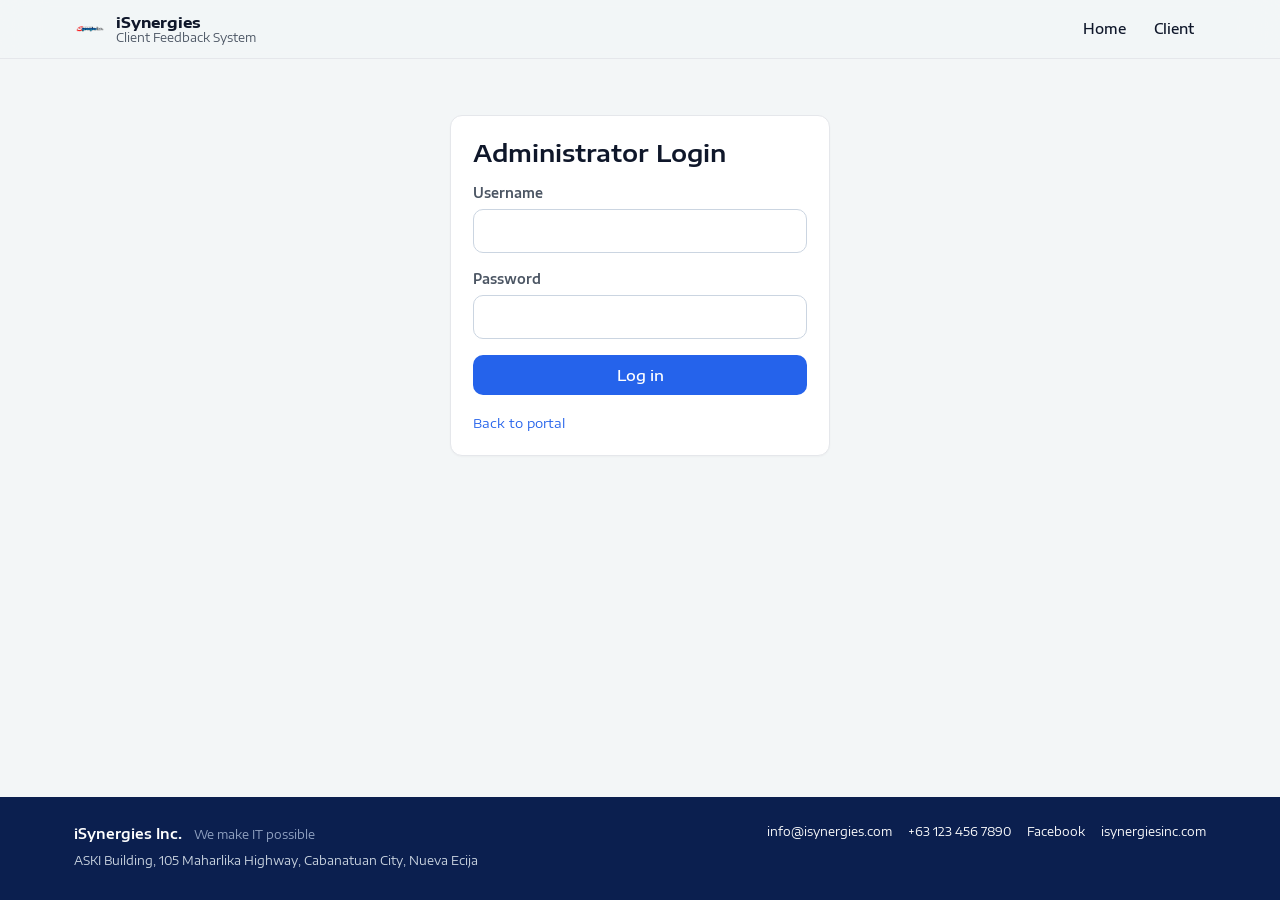
==== commit 8d18a16a: "Align the interface with the iSynergies brand Adopt the company site's palette, Encode Sans Expanded" ====
--- a/admin.html
+++ b/admin.html
@@ -3,7 +3,11 @@
 <head>
   <meta charset="utf-8">
   <meta name="viewport" content="width=device-width, initial-scale=1">
+  <meta name="theme-color" content="#0b1f4f">
   <title>Administrator — iSynergies Client Feedback</title>
+  <link rel="preconnect" href="https://fonts.googleapis.com">
+  <link rel="preconnect" href="https://fonts.gstatic.com" crossorigin>
+  <link href="https://fonts.googleapis.com/css2?family=Encode+Sans+Expanded:wght@400;500;600;700&display=swap" rel="stylesheet">
   <link rel="icon" href="iSynergies (1).png">
   <link rel="stylesheet" href="shared.css">
   <script src="shared.js"></script>
@@ -124,7 +128,18 @@
   </main>
 
   <footer class="site-footer">
-    <div class="wrap">iSynergies Inc. — We make IT possible</div>
+    <div class="wrap footer-inner">
+      <div class="footer-brand-block">
+        <p class="footer-brand">iSynergies Inc. <span>We make IT possible</span></p>
+        <p class="footer-meta">ASKI Building, 105 Maharlika Highway, Cabanatuan City, Nueva Ecija</p>
+      </div>
+      <div class="footer-links">
+        <a href="mailto:info@isynergies.com">info@isynergies.com</a>
+        <a href="tel:+631234567890">+63 123 456 7890</a>
+        <a href="https://facebook.com/isynergies" target="_blank" rel="noopener">Facebook</a>
+        <a href="https://isynergiesinc.com/" target="_blank" rel="noopener">isynergiesinc.com</a>
+      </div>
+    </div>
   </footer>
 
   <!-- Report details -->
@@ -144,6 +159,16 @@
       <div class="field">
         <label for="dlgReply">Reply to client</label>
         <textarea id="dlgReply" rows="3" placeholder="Write a response&hellip;"></textarea>
+      </div>
+
+      <div class="field">
+        <label for="dlgFix">Fix note (shown to the client)</label>
+        <textarea id="dlgFix" rows="2" placeholder="What was fixed, and where?"></textarea>
+        <div class="fix-actions">
+          <button class="btn btn-secondary btn-sm" id="dlgPublishFix" type="button">Publish fix</button>
+          <button class="btn btn-danger-ghost btn-sm" id="dlgRemoveFix" type="button" hidden>Remove fix</button>
+        </div>
+        <p class="hint" id="dlgFixMsg" role="status" aria-live="polite"></p>
       </div>
 
       <div class="dlg-actions">
@@ -171,6 +196,9 @@
     const reportRows = document.getElementById("reportRows");
     const dialog = document.getElementById("reportDialog");
     const dlgReply = document.getElementById("dlgReply");
+    const dlgFix = document.getElementById("dlgFix");
+    const dlgFixMsg = document.getElementById("dlgFixMsg");
+    const dlgRemoveFix = document.getElementById("dlgRemoveFix");
 
     function formatDate(iso) {
       const date = new Date(iso);
@@ -425,6 +453,12 @@
         })
       );
 
+      dlgFix.value = report.fix ? report.fix.text : "";
+      dlgRemoveFix.hidden = !report.fix;
+      dlgFixMsg.textContent = report.fix
+        ? "Published " + formatDateTime(report.fix.at) + "."
+        : "";
+
       document.getElementById("dlgToggle").textContent = report.resolved
         ? "Reopen report"
         : "Mark resolved";
@@ -463,6 +497,32 @@
       dlgReply.value = "";
       renderDialog();
       render();
+    });
+
+    document.getElementById("dlgPublishFix").addEventListener("click", function () {
+      const report = activeReport();
+      if (!report) return;
+      const text = dlgFix.value.trim();
+      if (text.length === 0) {
+        dlgFixMsg.textContent = "Write the fix before publishing.";
+        dlgFix.focus();
+        return;
+      }
+      publishFix(report.id, text);
+      renderDialog();
+      render();
+      dlgFixMsg.textContent = "Fix published to the client.";
+    });
+
+    dlgRemoveFix.addEventListener("click", function () {
+      const report = activeReport();
+      if (!report || !report.fix) return;
+      if (confirm("Remove the published fix from this report?")) {
+        clearFix(report.id);
+        renderDialog();
+        render();
+        dlgFixMsg.textContent = "Fix removed.";
+      }
     });
 
     document.getElementById("dlgToggle").addEventListener("click", function () {
--- a/shared.css
+++ b/shared.css
@@ -6,32 +6,34 @@
 
 /* ---------- Tokens ---------- */
 :root {
-  --page: #f5f5f7;
+  /* Brand palette taken from isynergiesinc.com */
+  --page: #f3f6f7;
   --surface: #ffffff;
-  --surface-2: #fbfbfd;
-  --text: #1d1d1f;
-  --text-2: #6e6e73;
-  --line: rgba(0, 0, 0, 0.08);
-  --line-strong: rgba(0, 0, 0, 0.16);
-
-  --accent: #2c6b95;
-  --accent-strong: #245a7f;
-  --accent-soft: #eaf2f8;
-
-  --green: #2f7d4f;
-  --green-soft: #e7f4ec;
-
-  --red: #c0392b;
-  --red-soft: #fdecea;
+  --surface-2: #f8fafb;
+  --text: #0f172a;
+  --text-2: #4b5563;
+  --line: #e5e7eb;
+  --line-strong: #cbd5e1;
+
+  --navy: #0b1f4f;
+  --accent: #2563eb;
+  --accent-strong: #1d4ed8;
+  --accent-soft: #e8effc;
+
+  --green: #15803d;
+  --green-soft: #e9f7ee;
+
+  --red: #ef4444;
+  --red-soft: #fef2f2;
 
   --amber: #8a5a10;
   --amber-soft: #fdf3e2;
 
-  --radius: 16px;
+  --radius: 12px;
   --radius-sm: 10px;
-  --shadow: 0 1px 2px rgba(0, 0, 0, 0.04), 0 12px 32px rgba(0, 0, 0, 0.06);
-  --font: -apple-system, BlinkMacSystemFont, "SF Pro Text", "Segoe UI", Roboto,
-    Helvetica, Arial, sans-serif;
+  --shadow: 0 1px 2px rgba(15, 23, 42, 0.05), 0 14px 34px rgba(15, 23, 42, 0.08);
+  --font: "Encode Sans Expanded", -apple-system, BlinkMacSystemFont,
+    "Segoe UI", Roboto, Helvetica, Arial, sans-serif;
 }
 
 /* ---------- Base ---------- */
@@ -56,7 +58,7 @@
   flex-direction: column;
   background: var(--page);
   color: var(--text);
-  font: 400 17px/1.5 var(--font);
+  font: 400 16px/1.55 var(--font);
   -webkit-font-smoothing: antialiased;
 }
 
@@ -76,12 +78,13 @@
 h1,
 h2,
 h3 {
-  letter-spacing: -0.02em;
+  font-weight: 600;
+  letter-spacing: 0;
   line-height: 1.2;
 }
 
 h1 {
-  font-size: 34px;
+  font-size: 32px;
   margin: 0;
 }
 
@@ -161,7 +164,7 @@
   position: sticky;
   top: 0;
   z-index: 20;
-  background: rgba(245, 245, 247, 0.82);
+  background: rgba(243, 246, 247, 0.85);
   -webkit-backdrop-filter: saturate(180%) blur(20px);
   backdrop-filter: saturate(180%) blur(20px);
   border-bottom: 1px solid var(--line);
@@ -200,7 +203,7 @@
 
 .brand-text strong {
   font-size: 15px;
-  letter-spacing: -0.01em;
+  letter-spacing: 0;
 }
 
 .brand-text span {
@@ -237,7 +240,7 @@
 .page-head .sub {
   margin: 10px 0 0;
   color: var(--text-2);
-  font-size: 17px;
+  font-size: 16px;
 }
 
 /* ---------- Surfaces ---------- */
@@ -285,10 +288,10 @@
   gap: 6px;
   appearance: none;
   border: 1px solid transparent;
-  border-radius: 999px;
+  border-radius: var(--radius-sm);
   padding: 10px 20px;
   font: 500 15px/1.2 var(--font);
-  letter-spacing: -0.01em;
+  letter-spacing: 0;
   color: var(--text);
   background: var(--surface);
   cursor: pointer;
@@ -298,7 +301,7 @@
 
 .btn:focus-visible {
   outline: none;
-  box-shadow: 0 0 0 4px rgba(44, 107, 149, 0.28);
+  box-shadow: 0 0 0 4px rgba(37, 99, 235, 0.3);
 }
 
 .btn-primary {
@@ -402,7 +405,7 @@
 textarea:focus {
   outline: none;
   border-color: var(--accent);
-  box-shadow: 0 0 0 4px rgba(44, 107, 149, 0.18);
+  box-shadow: 0 0 0 4px rgba(37, 99, 235, 0.18);
 }
 
 select {
@@ -463,7 +466,7 @@
 }
 
 .switch input:focus-visible + .switch-track {
-  box-shadow: 0 0 0 4px rgba(44, 107, 149, 0.25);
+  box-shadow: 0 0 0 4px rgba(37, 99, 235, 0.25);
 }
 
 .switch-text {
@@ -548,7 +551,7 @@
 
 .tile:focus-visible {
   outline: none;
-  box-shadow: 0 0 0 4px rgba(44, 107, 149, 0.25);
+  box-shadow: 0 0 0 4px rgba(37, 99, 235, 0.25);
 }
 
 .tile-icon {
@@ -557,14 +560,14 @@
   width: 60px;
   height: 60px;
   border-radius: 50%;
-  background: var(--accent);
+  background: var(--navy);
   color: #fff;
 }
 
 .tile h2 {
   margin: 4px 0 0;
   font-size: 17px;
-  letter-spacing: -0.01em;
+  letter-spacing: 0;
 }
 
 .tile p {
@@ -613,7 +616,7 @@
   margin: 0 0 4px;
   font-size: 15px;
   font-weight: 600;
-  letter-spacing: -0.01em;
+  letter-spacing: 0;
   overflow-wrap: anywhere;
 }
 
@@ -631,6 +634,15 @@
 .report-preview strong {
   color: var(--text);
   font-weight: 600;
+}
+
+.report-fix {
+  background: var(--green-soft);
+  border-color: rgba(47, 125, 79, 0.18);
+}
+
+.report-fix strong {
+  color: var(--green);
 }
 
 .report-actions {
@@ -694,7 +706,12 @@
 
 .msg-admin {
   background: var(--accent-soft);
-  border-color: rgba(44, 107, 149, 0.18);
+  border-color: rgba(37, 99, 235, 0.18);
+}
+
+.msg-fix {
+  background: var(--green-soft);
+  border-color: rgba(47, 125, 79, 0.18);
 }
 
 .msg-head {
@@ -713,6 +730,17 @@
 
 .msg-admin .msg-author {
   color: var(--accent-strong);
+}
+
+.msg-fix .msg-author {
+  color: var(--green);
+}
+
+.fix-actions {
+  display: flex;
+  flex-wrap: wrap;
+  gap: 8px;
+  margin-top: 8px;
 }
 
 .msg-text {
@@ -739,7 +767,7 @@
   margin-top: 20px;
   padding: 10px 14px;
   border-radius: 12px;
-  background: var(--accent);
+  background: var(--navy);
   color: #fff;
   font-size: 14px;
 }
@@ -778,7 +806,7 @@
 }
 
 .admin-head h1 {
-  font-size: 26px;
+  font-size: 24px;
 }
 
 .avatar {
@@ -789,7 +817,7 @@
   height: 48px;
   border-radius: 50%;
   background: var(--accent-soft);
-  border: 1px solid rgba(44, 107, 149, 0.2);
+  border: 1px solid rgba(37, 99, 235, 0.2);
   color: var(--accent-strong);
   font-size: 18px;
   font-weight: 600;
@@ -851,7 +879,7 @@
 
 .sidenav button:focus-visible {
   outline: none;
-  box-shadow: 0 0 0 3px rgba(44, 107, 149, 0.25);
+  box-shadow: 0 0 0 3px rgba(37, 99, 235, 0.25);
 }
 
 .sidenav .count {
@@ -1069,11 +1097,58 @@
 
 /* ---------- Footer ---------- */
 .site-footer {
-  margin-top: 48px;
-  padding: 18px 0;
-  border-top: 1px solid var(--line);
+  margin-top: 56px;
+  padding: 26px 0 30px;
+  background: var(--navy);
+  color: #cbd5e1;
   font-size: 12px;
-  color: var(--text-2);
+}
+
+.footer-inner {
+  display: flex;
+  justify-content: space-between;
+  gap: 24px;
+  flex-wrap: wrap;
+}
+
+.footer-brand-block {
+  max-width: 560px;
+}
+
+.footer-brand {
+  margin: 0 0 6px;
+  font-size: 14px;
+  font-weight: 600;
+  color: #fff;
+}
+
+.footer-brand span {
+  margin-left: 8px;
+  font-size: 12px;
+  font-weight: 400;
+  color: #93a4c3;
+}
+
+.footer-meta {
+  margin: 0;
+  line-height: 1.6;
+  color: #cbd5e1;
+}
+
+.footer-links {
+  display: flex;
+  flex-wrap: wrap;
+  gap: 8px 16px;
+  align-content: flex-start;
+}
+
+.footer-links a {
+  color: #fff;
+  font-size: 12px;
+}
+
+.footer-links a:hover {
+  color: #bfdbfe;
 }
 
 /* ---------- Responsive ---------- */
@@ -1110,11 +1185,11 @@
   }
 
   h1 {
-    font-size: 28px;
+    font-size: 26px;
   }
 
   .admin-head h1 {
-    font-size: 22px;
+    font-size: 20px;
   }
 }
 
